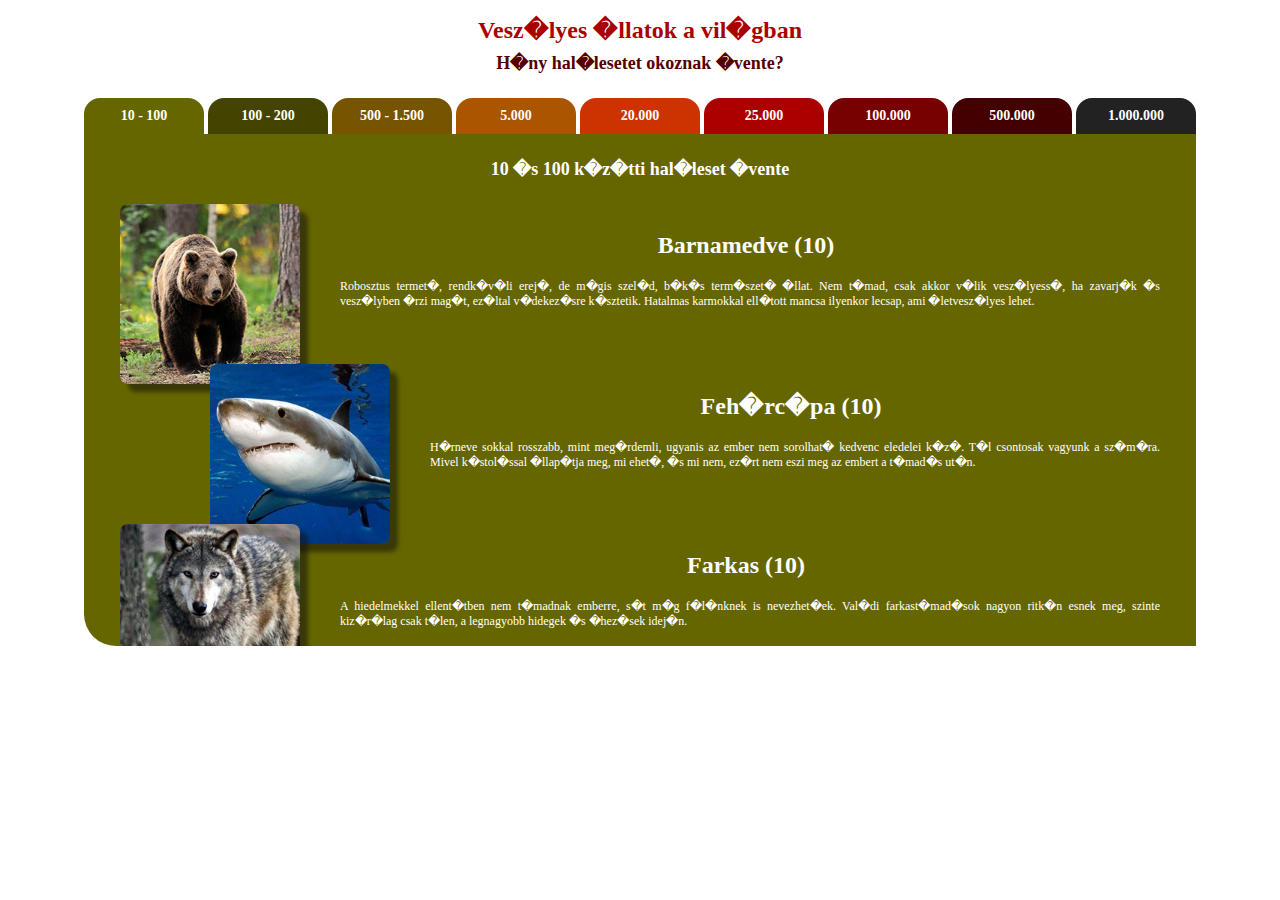
==== index.html @ ea8232a4 "first commit" ====
<!DOCTYPE html>
<html>

<head>
    <title>Mintap�lda: Vesz�lyes �llatok a vil�gban</title>
    <link type='text/css' rel='stylesheet' href='allat.css'>
    <meta name='robots' content='noindex'>
</head>


<body>

  <center>
  <div id='keret'>

    <h1>Vesz�lyes �llatok a vil�gban</h1>
    <h2>H�ny hal�lesetet okoznak �vente?</h2>



    <a href='1.htm' target='nagyablak'>
    <div class='ful' style=' background-color: #660; '>
	10 - 100
    </div>
    </a>

    <a href='2.htm' target='nagyablak'>
    <div class='ful' style=' background-color: #440; '>
	100 - 200
    </div>
    </a>

    <a href='3.htm' target='nagyablak'>
    <div class='ful' style=' background-color: #750; '>
	500 - 1.500
    </div>
    </a>

    <a href='4.htm' target='nagyablak'>
    <div class='ful' style=' background-color: #A50; '>
	5.000
    </div>
    </a>

    <a href='5.htm' target='nagyablak'>
    <div class='ful' style=' background-color: #C30; '>
	20.000
    </div>
    </a>

    <a href='6.htm' target='nagyablak'>
    <div class='ful' style=' background-color: #A00; '>
	25.000
    </div>
    </a>

    <a href='7.htm' target='nagyablak'>
    <div class='ful' style=' background-color: #700; '>
	100.000
    </div>
    </a>

    <a href='8.htm' target='nagyablak'>
    <div class='ful' style=' background-color: #400; '>
	500.000
    </div>
    </a>

    <a href='9.htm' target='nagyablak'>
    <div class='ful' style=' background-color: #222; '>
	1.000.000
    </div>
    </a>


    <iframe name='nagyablak' width=1112 height=512 frameborder=0 src='1.htm'></iframe>

  </div>
  </center>

</body>

</html>
---- allat.css ----
/* * *  K�ls� keret form�z�sa  * * */


    body
    {
	font-family       :  Verdana             ;
	text-align        :  center              ;
    }

    div#keret
    {
	width             : 1116px               ;
    }

    div#keret h1
    {
	margin-bottom     :  0                   ;
	font-size         : 24px                 ;
	color             : #AA0000              ;
    }

    div#keret h2
    {
	margin            :  8px 0 24px 0        ;
	font-size         : 18px                 ;
	color             : #550000              ;
    }

    a
    {
	text-decoration   :  none                ;
    }

    .ful
    {
	float             :  left                ;
	width             :  120px               ;
	height            :   36px               ;
	margin            :  0 2px               ;
	border-radius     :  16px 16px 0 0       ;
	text-align        :  center              ;
	line-height       :  36px                ;
	vertical-align    :  middle              ;
	font-weight       :  bold                ;
	font-size         :  14px                ;
	color             :  #FFF                ;
    }

    iframe
    {
	border-radius     :  0 0 0 32px          ;  webkit-border-radius: 0 0 0 32px ;  -moz-border-radius: 0 0 0 32px ;
    }



/* * *  Bels� keret form�z�sa  * * */


    body#belso
    {
	margin            :  24px 36px 72px 36px ;
	padding           :  0px                 ;
	text-align        :  left                ;
	font-size         :  12px                ;
	color             :  #FFF                ;
    }

    body#belso h1
    {
	margin            :  24px                ;
	text-align        :  center              ;
	font-size         :  18px                ;
    }

    body#belso h2
    {
	text-align        :  center              ;
	font-size         :  24px                ;
    }



/* * *  Bels� keret: lista �s k�pek-bekezd�sek form�z�sa  * * */


    body#belso div#lista ul
    {
	text-align        :  justify             ;
	margin            :  24px 72px 48px 48px ;
	font-weight       :  bold                ; 
    }

    body#belso div#lista ul li
    {
	margin-bottom     :    8px               ; 
    }

    body#belso div#lista div:nth-child(odd)
    {
	height            :  160px               ;
	margin-left       :    0px               ;
    }

    body#belso div#lista div:nth-child(even)
    {
	height            :  160px               ;
	margin-left       :   90px               ;
    }

    body#belso div#lista div img
    {
	width             :  180px               ;
	height            :  180px               ;
	border-radius     :  8px                 ;
	box-shadow        :  8px 8px 4px #1118   ;
    }

    body#belso div#lista div h2
    {
	margin-top        : -156px               ;
	margin-left       :  212px               ;
    }

    body#belso div#lista div p
    {
	margin-left       :  220px               ;
	text-align        :  justify             ;
    }
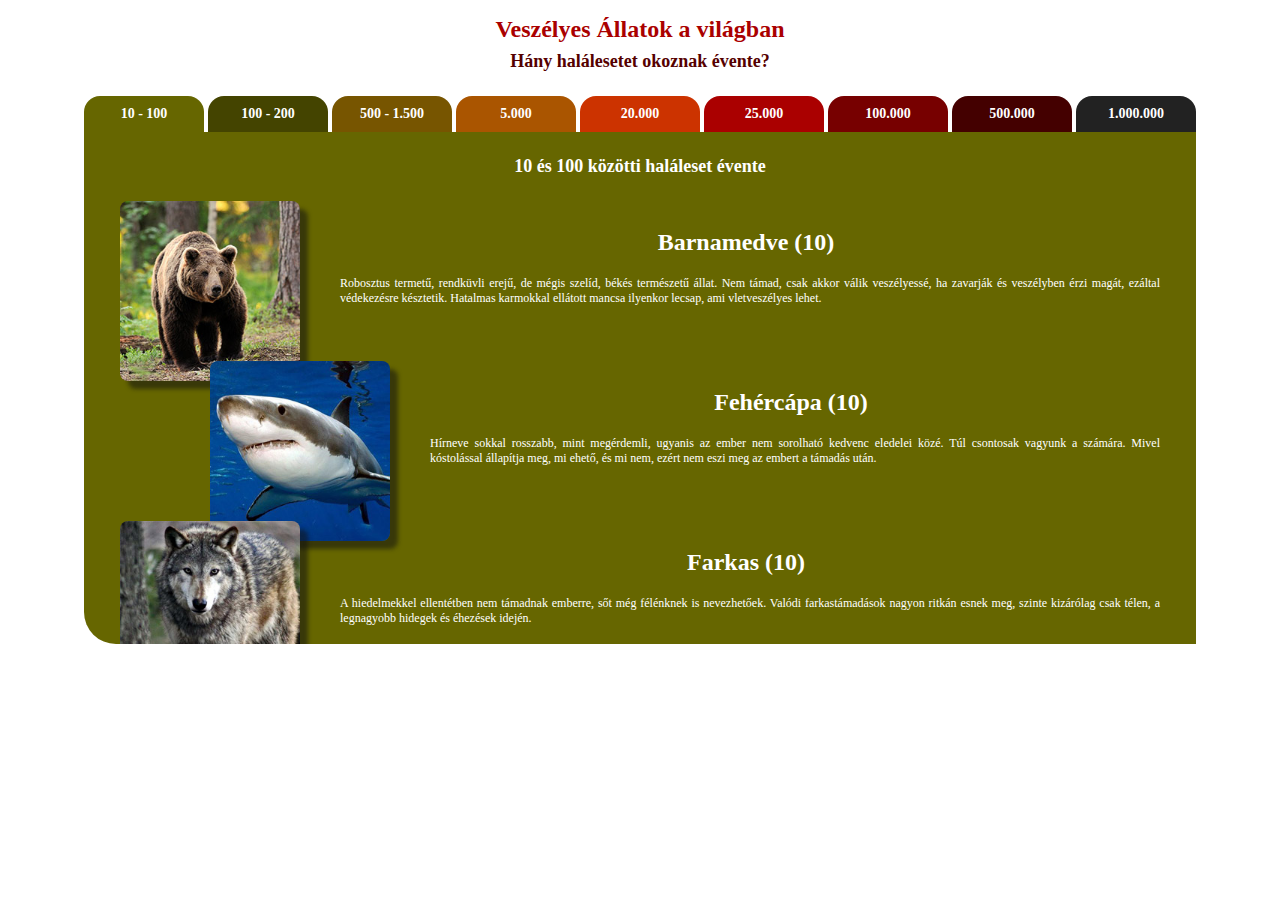
==== commit 341e5360: "ékezetes karakterek átírás" ====
--- a/index.html
+++ b/index.html
@@ -2,7 +2,7 @@
 <html>
 
 <head>
-    <title>Mintap�lda: Vesz�lyes �llatok a vil�gban</title>
+    <title>Mintapélda: Veszélyes Állatok a világban</title>
     <link type='text/css' rel='stylesheet' href='allat.css'>
     <meta name='robots' content='noindex'>
 </head>
@@ -13,8 +13,8 @@
   <center>
   <div id='keret'>
 
-    <h1>Vesz�lyes �llatok a vil�gban</h1>
-    <h2>H�ny hal�lesetet okoznak �vente?</h2>
+    <h1>Veszélyes Állatok a világban</h1>
+    <h2>Hány halálesetet okoznak évente?</h2>
 
 
 
